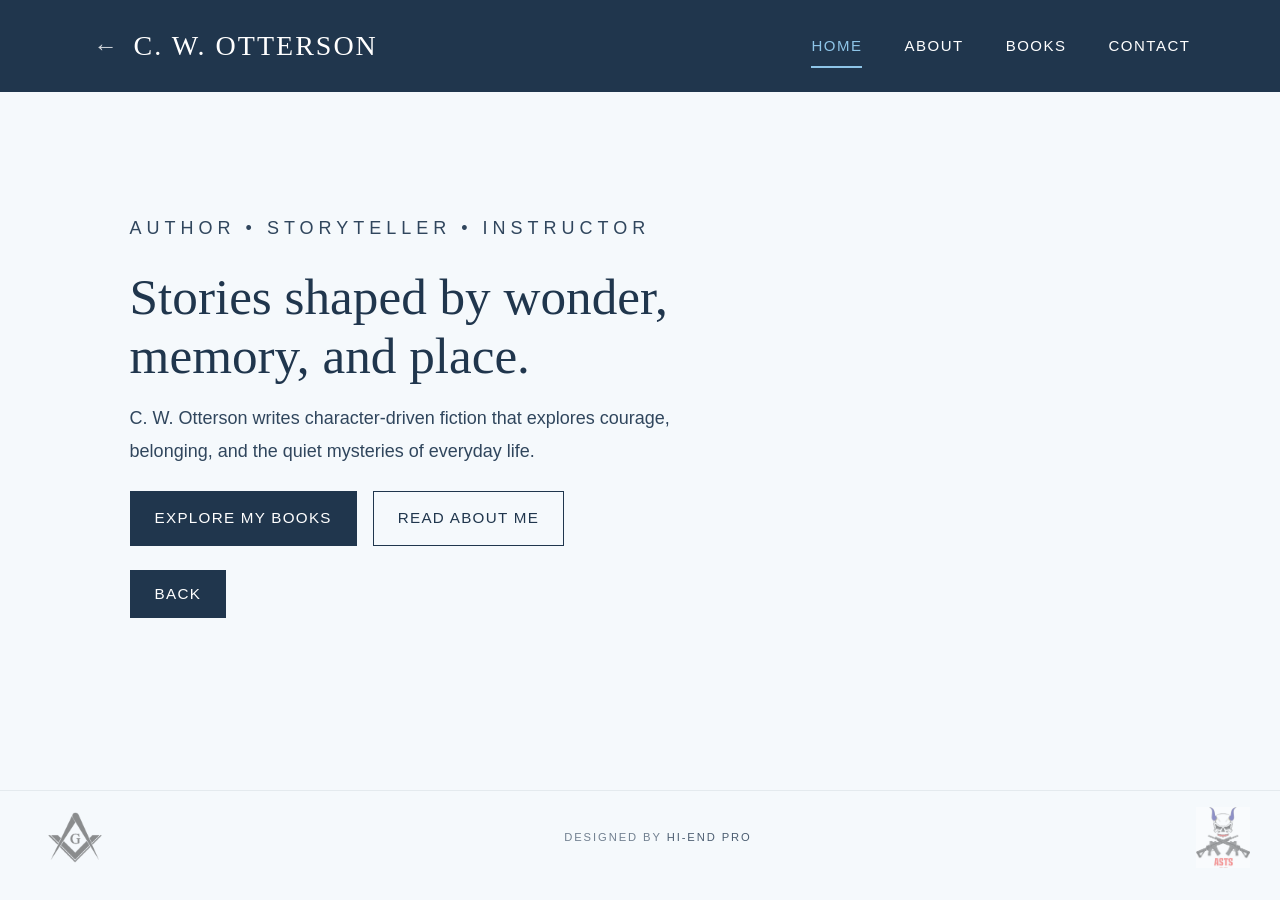
==== index.html @ ad7c59f9 "Add files via upload" ====
<!DOCTYPE html>
<html lang="en">

<head>
    <meta charset="UTF-8">
    <meta name="viewport" content="width=device-width, initial-scale=1.0">
    <title>C. W. Otterson | Home</title>
    <link rel="stylesheet" href="style.css">
</head>

<body>
    <header class="site-header">
        <div class="site-header-inner">
            <div class="site-title-wrap">
                <a class="header-back" href="javascript:history.back()" aria-label="Go back">&#8592;</a>
                <h1 class="site-title">
                    <a href="index.html">C. W. OTTERSON</a>
                </h1>
            </div>

            <nav class="site-nav" aria-label="Main navigation">
                <ul>
                    <li><a href="index.html" class="active">HOME</a></li>
                    <li><a href="about.html">ABOUT</a></li>
                    <li><a href="books.html">BOOKS</a></li>
                    <li><a href="contact.html">CONTACT</a></li>
                </ul>
            </nav>
        </div>
    </header>

    <main class="page-container">
        <section class="hero">
            <div class="hero-copy">
                <p class="eyebrow">Author • Storyteller • Instructor</p>
                <h1>Stories shaped by wonder, memory, and place.</h1>
                <p>
                    C. W. Otterson writes character-driven fiction that explores courage,
                    belonging, and the quiet mysteries of everyday life.
                </p>
                <div class="hero-actions">
                    <a class="button" href="books.html">Explore My Books</a>
                    <a class="button secondary" href="about.html">Read About Me</a>
                </div>
                <button class="back-button" type="button" onclick="history.back()">Back</button>
            </div>

        </section>
    </main>

    <footer class="site-credit">
        <img class="site-watermark" src="Mason-Symbol.png" alt="" aria-hidden="true">
        <span>Designed by <a href="#">Hi-end pro</a></span>
        <img class="site-footer-mark" src="ASTSlogo.jpg" alt="ASTS logo" aria-label="ASTS logo">
    </footer>
</body>

</html>
---- style.css ----
:root {
    --navy: #20364d;
    --navy-deep: #152937;
    --sky: #8ec5e8;
    --sky-soft: #dfeef9;
    --slate: #30465d;
    --paper: #f5f9fc;
    --white: #ffffff;
    --border: rgba(32, 54, 77, 0.12);
}

* {
    box-sizing: border-box;
}

html {
    scroll-behavior: smooth;
}

body {
    position: relative;
    margin: 0;
    min-height: 100vh;
    display: flex;
    flex-direction: column;
    background: var(--paper);
    color: var(--navy);
    font-family: Georgia, "Times New Roman", serif;
    font-size: 16px;
    line-height: 1.6;
}

.site-watermark {
    width: min(12vw, 90px);
    max-width: 90px;
    opacity: 0.45;
    filter: grayscale(100%) contrast(0.9) brightness(0.7);
    pointer-events: none;
    background: transparent;
    flex-shrink: 0;
}

.site-footer-mark {
    width: min(8vw, 54px);
    max-width: 54px;
    opacity: 0.42;
    filter: none;
    flex-shrink: 0;
}

img {
    max-width: 100%;
    height: auto;
    display: block;
}

a {
    color: inherit;
    text-decoration: none;
}

.site-header {
    width: 100%;
    background: var(--navy);
    color: var(--white);
}

.site-header-inner {
    max-width: 1320px;
    min-height: 92px;
    margin: 0 auto;
    padding: 0 7%;
    display: flex;
    align-items: center;
    justify-content: space-between;
    gap: 2rem;
}

.site-title-wrap {
    display: flex;
    align-items: center;
    gap: 0.75rem;
}

.site-title {
    margin: 0;
    font-size: 28px;
    font-weight: normal;
    letter-spacing: 2px;
}

.site-title a {
    color: var(--white);
}

.header-back {
    display: inline-flex;
    align-items: center;
    justify-content: center;
    width: 2rem;
    height: 2rem;
    border-radius: 50%;
    color: rgba(255, 255, 255, 0.8);
    font-size: 1.5rem;
    line-height: 1;
    transition: color 0.2s ease, background 0.2s ease;
}

.header-back:hover {
    color: var(--white);
    background: rgba(255, 255, 255, 0.08);
}

.site-nav ul {
    display: flex;
    align-items: center;
    gap: 42px;
    margin: 0;
    padding: 0;
    list-style: none;
}

.site-nav a {
    position: relative;
    color: var(--white);
    font-family: Arial, Helvetica, sans-serif;
    font-size: 15px;
    letter-spacing: 1.5px;
}

.site-nav a::after {
    content: "";
    position: absolute;
    left: 0;
    right: 0;
    bottom: -14px;
    height: 2px;
    background: var(--sky);
    transform: scaleX(0);
    transition: transform 0.2s ease;
}

.site-nav a:hover::after,
.site-nav a.active::after {
    transform: scaleX(1);
}

.site-nav a.active {
    color: var(--sky);
}

.page-container,
.about-container,
.books-grid,
.contact-layout {
    width: min(1200px, 100%);
    margin: 0 auto;
    padding: 56px 7% 32px;
    flex: 1;
}

.hero {
    display: grid;
    grid-template-columns: 1.2fr 0.8fr;
    gap: 3rem;
    align-items: center;
    padding-top: 4rem;
    padding-bottom: 4rem;
}

.hero-copy h1,
.about-text h1,
.section-heading {
    margin: 0 0 1rem;
    color: var(--navy);
    font-size: clamp(40px, 4vw, 58px);
    font-weight: normal;
    line-height: 1.15;
}

.hero-copy p,
.about-text p,
.book-card p,
.contact-info p,
.contact-form label,
.contact-form input,
.contact-form textarea {
    color: var(--slate);
    font-family: Arial, Helvetica, sans-serif;
}

.eyebrow {
    margin: 0 0 1.25rem;
    color: #3f5872;
    font-family: Arial, Helvetica, sans-serif;
    font-size: 16px;
    letter-spacing: 5px;
    text-transform: uppercase;
}

.hero-copy p,
.about-text p {
    max-width: 650px;
    margin: 0 0 1.5rem;
    font-size: 18px;
    line-height: 1.8;
}

.hero-actions {
    display: flex;
    flex-wrap: wrap;
    gap: 1rem;
}

.button,
button[type="submit"],
.back-button {
    display: inline-flex;
    align-items: center;
    justify-content: center;
    padding: 0.9rem 1.5rem;
    border: 1px solid var(--navy);
    background: var(--navy);
    color: var(--white);
    font-family: Arial, Helvetica, sans-serif;
    font-size: 0.95rem;
    letter-spacing: 0.08rem;
    text-transform: uppercase;
    cursor: pointer;
    transition: background 0.2s ease, color 0.2s ease;
}

.button.secondary {
    background: transparent;
    color: var(--navy);
}

.back-button {
    margin-top: 1.5rem;
}

.back-button:hover {
    background: var(--navy-deep);
}

.button:hover,
button[type="submit"]:hover {
    background: var(--navy-deep);
    border-color: var(--navy-deep);
}

.button.secondary:hover {
    background: var(--sky-soft);
}

.hero-visual,
.about-photo {
    display: flex;
    align-items: center;
    justify-content: center;
    min-height: 360px;
    background: linear-gradient(135deg, rgba(142, 197, 232, 0.35), rgba(32, 54, 77, 0.2));
    border: 1px solid var(--border);
    color: var(--navy);
    font-size: clamp(2rem, 3vw, 3rem);
    text-align: center;
    padding: 0;
    overflow: hidden;
}

.author-photo {
    width: 100%;
    height: 100%;
    object-fit: cover;
    object-position: center top;
    display: block;
}

.about-container,
.contact-layout {
    display: grid;
    grid-template-columns: 1.5fr 0.85fr;
    gap: 70px;
    align-items: start;
    padding-bottom: 70px;
}

.about-divider {
    width: 100%;
    height: 2px;
    margin: 0 0 2rem;
    background: var(--sky);
}

.book-grid {
    display: grid;
    grid-template-columns: repeat(3, minmax(0, 1fr));
    gap: 2rem;
    padding-top: 2rem;
}

.book-card {
    background: rgba(255, 255, 255, 0.9);
    border: 1px solid var(--border);
    padding: 1.75rem 1.5rem 1.5rem;
    box-shadow: 0 8px 22px rgba(21, 41, 55, 0.04);
    display: flex;
    flex-direction: column;
    gap: 0.9rem;
}

.book-card:nth-child(4) {
    background: rgba(255, 255, 255, 0.72);
    border-style: dashed;
    opacity: 0.92;
}

.book-card h3 {
    margin: 0;
    color: var(--navy);
    font-size: clamp(1.7rem, 2vw, 2.1rem);
    line-height: 1.2;
}

.book-card:nth-child(4) h3 {
    font-size: clamp(1.45rem, 1.8vw, 1.8rem);
    color: #415d7d;
}

.book-card p {
    margin: 0;
    font-size: 1rem;
    line-height: 1.75;
    color: #314a67;
}

.book-meta {
    color: #4f6785;
    font-family: Arial, Helvetica, sans-serif;
    font-size: 0.76rem;
    font-weight: 700;
    letter-spacing: 0.14rem;
    text-transform: uppercase;
}

.book-actions {
    margin-top: auto;
    padding-top: 0.5rem;
}

.book-link {
    display: inline-flex;
    align-items: center;
    justify-content: center;
    padding: 0.8rem 1.15rem;
    border: 1px solid rgba(32, 54, 77, 0.15);
    background: linear-gradient(135deg, rgba(32, 54, 77, 0.97), rgba(21, 41, 55, 0.9));
    color: var(--white);
    font-family: Arial, Helvetica, sans-serif;
    font-size: 0.7rem;
    font-weight: 700;
    letter-spacing: 0.12rem;
    text-transform: uppercase;
    box-shadow: 0 6px 16px rgba(21, 41, 55, 0.12);
    transition: transform 0.2s ease, box-shadow 0.2s ease, filter 0.2s ease;
}

.book-link:hover {
    transform: translateY(-1px);
    box-shadow: 0 10px 20px rgba(21, 41, 55, 0.18);
    filter: brightness(1.04);
}

.site-credit {
    position: relative;
    z-index: 1;
    margin-top: auto;
    padding: 1rem 30px 2rem;
    border-top: 1px solid rgba(32, 54, 77, 0.08);
    display: flex;
    align-items: center;
    justify-content: space-between;
    gap: 0.9rem;
    color: rgba(32, 54, 77, 0.62);
    font-family: Arial, Helvetica, sans-serif;
    font-size: 0.7rem;
    letter-spacing: 0.12rem;
    text-transform: uppercase;
    width: 100%;
}

.site-credit span {
    display: block;
    margin: 0;
    text-align: center;
    flex: 1 1 auto;
}

.site-credit a {
    color: rgba(32, 54, 77, 0.8);
}

.contact-card,
.contact-form {
    background: var(--white);
    border: 1px solid var(--border);
    padding: 2rem;
}

.contact-form {
    display: grid;
    gap: 1rem;
}

.contact-form label {
    display: grid;
    gap: 0.5rem;
    font-size: 0.9rem;
    font-weight: 600;
}

.contact-form input,
.contact-form textarea {
    width: 100%;
    padding: 0.85rem 1rem;
    border: 1px solid rgba(32, 54, 77, 0.2);
    background: #fdfefe;
    font-size: 1rem;
}

.contact-form textarea {
    min-height: 150px;
    resize: vertical;
}

.contact-info {
    display: grid;
    gap: 1rem;
}

.contact-info h3 {
    margin: 0;
    color: var(--navy);
    font-size: 1.8rem;
}

@media (max-width: 880px) {
    .site-watermark {
        width: 72px;
        opacity: 0.42;
    }

    .site-footer-mark {
        width: 48px;
        opacity: 0.38;
    }

    .site-credit {
        padding-left: 20px;
        padding-right: 20px;
    }

    .site-header-inner {
        min-height: auto;
        padding-top: 24px;
        padding-bottom: 24px;
        flex-direction: column;
        gap: 22px;
    }

    .site-title {
        font-size: 24px;
    }

    .site-nav ul {
        gap: 22px;
        flex-wrap: wrap;
        justify-content: center;
    }

    .site-nav a {
        font-size: 13px;
    }

    .hero,
    .about-container,
    .contact-layout,
    .book-grid {
        grid-template-columns: 1fr;
    }

    .hero {
        padding-top: 3rem;
        padding-bottom: 3rem;
    }

    .about-text {
        order: 2;
    }

    .about-text h1,
    .hero-copy h1,
    .section-heading {
        font-size: 40px;
    }

    .eyebrow {
        font-size: 13px;
        letter-spacing: 3px;
    }

    .hero-copy p,
    .about-text p {
        font-size: 16px;
    }
}
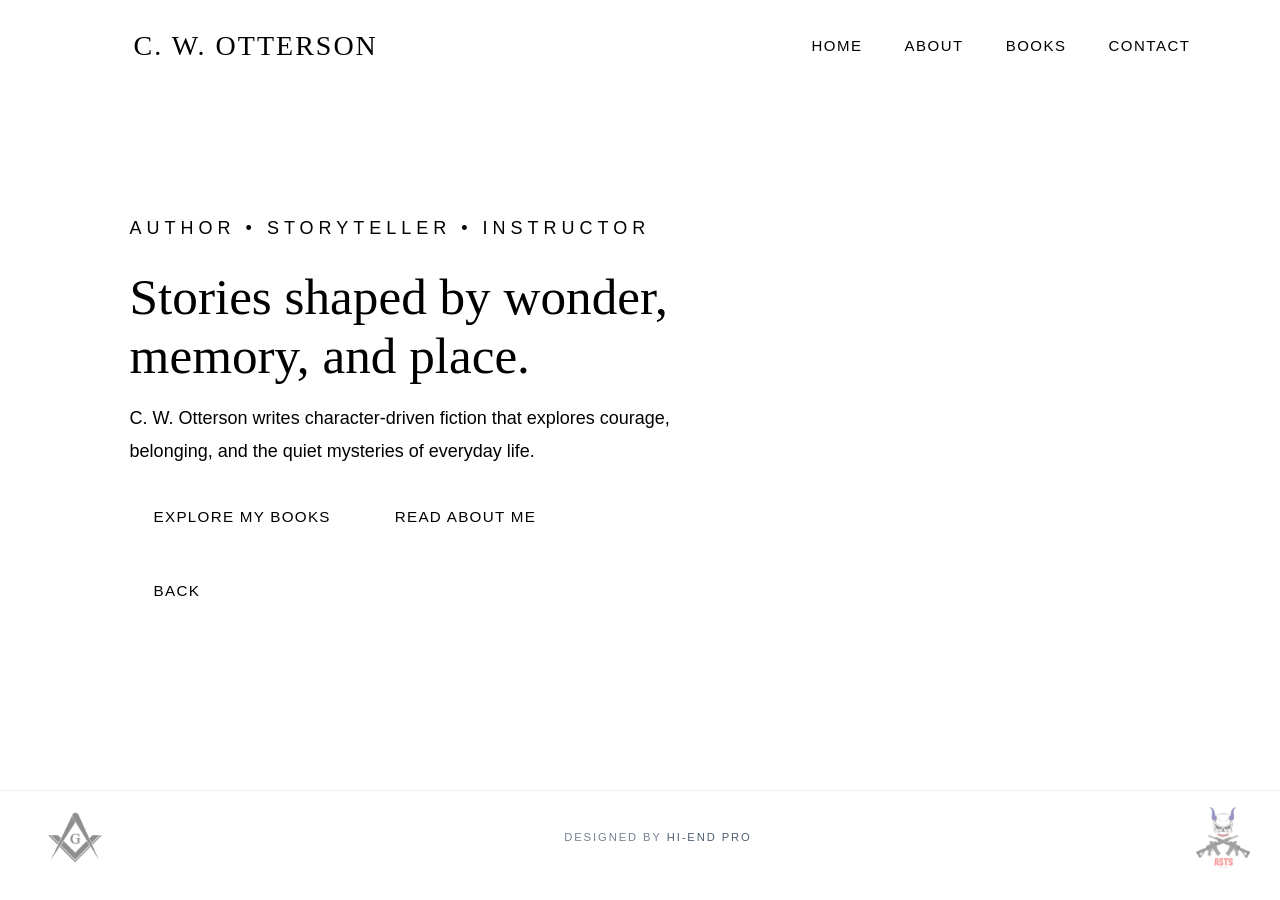
==== commit 660c4c9c: "Resolve website merge conflicts" ====
--- a/index.html
+++ b/index.html
@@ -1,58 +1,59 @@
-<!DOCTYPE html>
-<html lang="en">
-
-<head>
-    <meta charset="UTF-8">
-    <meta name="viewport" content="width=device-width, initial-scale=1.0">
-    <title>C. W. Otterson | Home</title>
-    <link rel="stylesheet" href="style.css">
-</head>
-
-<body>
-    <header class="site-header">
-        <div class="site-header-inner">
-            <div class="site-title-wrap">
-                <a class="header-back" href="javascript:history.back()" aria-label="Go back">&#8592;</a>
-                <h1 class="site-title">
-                    <a href="index.html">C. W. OTTERSON</a>
-                </h1>
-            </div>
-
-            <nav class="site-nav" aria-label="Main navigation">
-                <ul>
-                    <li><a href="index.html" class="active">HOME</a></li>
-                    <li><a href="about.html">ABOUT</a></li>
-                    <li><a href="books.html">BOOKS</a></li>
-                    <li><a href="contact.html">CONTACT</a></li>
-                </ul>
-            </nav>
-        </div>
-    </header>
-
-    <main class="page-container">
-        <section class="hero">
-            <div class="hero-copy">
-                <p class="eyebrow">Author • Storyteller • Instructor</p>
-                <h1>Stories shaped by wonder, memory, and place.</h1>
-                <p>
-                    C. W. Otterson writes character-driven fiction that explores courage,
-                    belonging, and the quiet mysteries of everyday life.
-                </p>
-                <div class="hero-actions">
-                    <a class="button" href="books.html">Explore My Books</a>
-                    <a class="button secondary" href="about.html">Read About Me</a>
-                </div>
-                <button class="back-button" type="button" onclick="history.back()">Back</button>
-            </div>
-
-        </section>
-    </main>
-
-    <footer class="site-credit">
-        <img class="site-watermark" src="Mason-Symbol.png" alt="" aria-hidden="true">
-        <span>Designed by <a href="#">Hi-end pro</a></span>
-        <img class="site-footer-mark" src="ASTSlogo.jpg" alt="ASTS logo" aria-label="ASTS logo">
-    </footer>
-</body>
-
-</html>
+<!DOCTYPE html>
+<html lang="en">
+
+<head>
+    <meta charset="UTF-8">
+    <meta name="viewport" content="width=device-width, initial-scale=1.0">
+    <title>C. W. Otterson | Home</title>
+    <link rel="stylesheet" href="style.css">
+</head>
+
+<body>
+    <header class="site-header">
+        <div class="site-header-inner">
+            <div class="site-title-wrap">
+                <a class="header-back" href="javascript:history.back()" aria-label="Go back">&#8592;</a>
+                <h1 class="site-title">
+                    <a href="index.html">C. W. OTTERSON</a>
+                </h1>
+            </div>
+
+            <nav class="site-nav" aria-label="Main navigation">
+                <ul>
+                    <li><a href="index.html" class="active">HOME</a></li>
+                    <li><a href="about.html">ABOUT</a></li>
+                    <li><a href="books.html">BOOKS</a></li>
+                    <li><a href="contact.html">CONTACT</a></li>
+                </ul>
+            </nav>
+        </div>
+    </header>
+
+    <main class="page-container">
+        <section class="hero">
+            <div class="hero-copy">
+                <p class="eyebrow">Author • Storyteller • Instructor</p>
+                <h1>Stories shaped by wonder, memory, and place.</h1>
+                <p>
+                    C. W. Otterson writes character-driven fiction that explores courage,
+                    belonging, and the quiet mysteries of everyday life.
+                </p>
+                <div class="hero-actions">
+                    <a class="button" href="books.html">Explore My Books</a>
+                    <a class="button secondary" href="about.html">Read About Me</a>
+                </div>
+                <button class="back-button" type="button" onclick="history.back()">Back</button>
+            </div>
+
+        </section>
+    </main>
+
+    <footer class="site-credit">
+        <img class="site-watermark" src="Mason-Symbol.png" alt="" aria-hidden="true">
+        <span>Designed by <a href="#">Hi-End Pro</a></span>
+        <img class="site-footer-mark" src="ASTSlogo.jpg" alt="ASTS logo" aria-label="ASTS logo">
+    </footer>
+</body>
+
+</html>
+
--- a/style.css
+++ b/style.css
@@ -1,516 +1,533 @@
-:root {
-    --navy: #20364d;
-    --navy-deep: #152937;
-    --sky: #8ec5e8;
-    --sky-soft: #dfeef9;
-    --slate: #30465d;
-    --paper: #f5f9fc;
-    --white: #ffffff;
-    --border: rgba(32, 54, 77, 0.12);
-}
-
-* {
-    box-sizing: border-box;
-}
-
-html {
-    scroll-behavior: smooth;
-}
-
-body {
-    position: relative;
-    margin: 0;
-    min-height: 100vh;
-    display: flex;
-    flex-direction: column;
-    background: var(--paper);
-    color: var(--navy);
-    font-family: Georgia, "Times New Roman", serif;
-    font-size: 16px;
-    line-height: 1.6;
-}
-
-.site-watermark {
-    width: min(12vw, 90px);
-    max-width: 90px;
-    opacity: 0.45;
-    filter: grayscale(100%) contrast(0.9) brightness(0.7);
-    pointer-events: none;
-    background: transparent;
-    flex-shrink: 0;
-}
-
-.site-footer-mark {
-    width: min(8vw, 54px);
-    max-width: 54px;
-    opacity: 0.42;
-    filter: none;
-    flex-shrink: 0;
-}
-
-img {
-    max-width: 100%;
-    height: auto;
-    display: block;
-}
-
-a {
-    color: inherit;
-    text-decoration: none;
-}
-
-.site-header {
-    width: 100%;
-    background: var(--navy);
-    color: var(--white);
-}
-
-.site-header-inner {
-    max-width: 1320px;
-    min-height: 92px;
-    margin: 0 auto;
-    padding: 0 7%;
-    display: flex;
-    align-items: center;
-    justify-content: space-between;
-    gap: 2rem;
-}
-
-.site-title-wrap {
-    display: flex;
-    align-items: center;
-    gap: 0.75rem;
-}
-
-.site-title {
-    margin: 0;
-    font-size: 28px;
-    font-weight: normal;
-    letter-spacing: 2px;
-}
-
-.site-title a {
-    color: var(--white);
-}
-
-.header-back {
-    display: inline-flex;
-    align-items: center;
-    justify-content: center;
-    width: 2rem;
-    height: 2rem;
-    border-radius: 50%;
-    color: rgba(255, 255, 255, 0.8);
-    font-size: 1.5rem;
-    line-height: 1;
-    transition: color 0.2s ease, background 0.2s ease;
-}
-
-.header-back:hover {
-    color: var(--white);
-    background: rgba(255, 255, 255, 0.08);
-}
-
-.site-nav ul {
-    display: flex;
-    align-items: center;
-    gap: 42px;
-    margin: 0;
-    padding: 0;
-    list-style: none;
-}
-
-.site-nav a {
-    position: relative;
-    color: var(--white);
-    font-family: Arial, Helvetica, sans-serif;
-    font-size: 15px;
-    letter-spacing: 1.5px;
-}
-
-.site-nav a::after {
-    content: "";
-    position: absolute;
-    left: 0;
-    right: 0;
-    bottom: -14px;
-    height: 2px;
-    background: var(--sky);
-    transform: scaleX(0);
-    transition: transform 0.2s ease;
-}
-
-.site-nav a:hover::after,
-.site-nav a.active::after {
-    transform: scaleX(1);
-}
-
-.site-nav a.active {
-    color: var(--sky);
-}
-
-.page-container,
-.about-container,
-.books-grid,
-.contact-layout {
-    width: min(1200px, 100%);
-    margin: 0 auto;
-    padding: 56px 7% 32px;
-    flex: 1;
-}
-
-.hero {
-    display: grid;
-    grid-template-columns: 1.2fr 0.8fr;
-    gap: 3rem;
-    align-items: center;
-    padding-top: 4rem;
-    padding-bottom: 4rem;
-}
-
-.hero-copy h1,
-.about-text h1,
-.section-heading {
-    margin: 0 0 1rem;
-    color: var(--navy);
-    font-size: clamp(40px, 4vw, 58px);
-    font-weight: normal;
-    line-height: 1.15;
-}
-
-.hero-copy p,
-.about-text p,
-.book-card p,
-.contact-info p,
-.contact-form label,
-.contact-form input,
-.contact-form textarea {
-    color: var(--slate);
-    font-family: Arial, Helvetica, sans-serif;
-}
-
-.eyebrow {
-    margin: 0 0 1.25rem;
-    color: #3f5872;
-    font-family: Arial, Helvetica, sans-serif;
-    font-size: 16px;
-    letter-spacing: 5px;
-    text-transform: uppercase;
-}
-
-.hero-copy p,
-.about-text p {
-    max-width: 650px;
-    margin: 0 0 1.5rem;
-    font-size: 18px;
-    line-height: 1.8;
-}
-
-.hero-actions {
-    display: flex;
-    flex-wrap: wrap;
-    gap: 1rem;
-}
-
-.button,
-button[type="submit"],
-.back-button {
-    display: inline-flex;
-    align-items: center;
-    justify-content: center;
-    padding: 0.9rem 1.5rem;
-    border: 1px solid var(--navy);
-    background: var(--navy);
-    color: var(--white);
-    font-family: Arial, Helvetica, sans-serif;
-    font-size: 0.95rem;
-    letter-spacing: 0.08rem;
-    text-transform: uppercase;
-    cursor: pointer;
-    transition: background 0.2s ease, color 0.2s ease;
-}
-
-.button.secondary {
-    background: transparent;
-    color: var(--navy);
-}
-
-.back-button {
-    margin-top: 1.5rem;
-}
-
-.back-button:hover {
-    background: var(--navy-deep);
-}
-
-.button:hover,
-button[type="submit"]:hover {
-    background: var(--navy-deep);
-    border-color: var(--navy-deep);
-}
-
-.button.secondary:hover {
-    background: var(--sky-soft);
-}
-
-.hero-visual,
-.about-photo {
-    display: flex;
-    align-items: center;
-    justify-content: center;
-    min-height: 360px;
-    background: linear-gradient(135deg, rgba(142, 197, 232, 0.35), rgba(32, 54, 77, 0.2));
-    border: 1px solid var(--border);
-    color: var(--navy);
-    font-size: clamp(2rem, 3vw, 3rem);
-    text-align: center;
-    padding: 0;
-    overflow: hidden;
-}
-
-.author-photo {
-    width: 100%;
-    height: 100%;
-    object-fit: cover;
-    object-position: center top;
-    display: block;
-}
-
-.about-container,
-.contact-layout {
-    display: grid;
-    grid-template-columns: 1.5fr 0.85fr;
-    gap: 70px;
-    align-items: start;
-    padding-bottom: 70px;
-}
-
-.about-divider {
-    width: 100%;
-    height: 2px;
-    margin: 0 0 2rem;
-    background: var(--sky);
-}
-
-.book-grid {
-    display: grid;
-    grid-template-columns: repeat(3, minmax(0, 1fr));
-    gap: 2rem;
-    padding-top: 2rem;
-}
-
-.book-card {
-    background: rgba(255, 255, 255, 0.9);
-    border: 1px solid var(--border);
-    padding: 1.75rem 1.5rem 1.5rem;
-    box-shadow: 0 8px 22px rgba(21, 41, 55, 0.04);
-    display: flex;
-    flex-direction: column;
-    gap: 0.9rem;
-}
-
-.book-card:nth-child(4) {
-    background: rgba(255, 255, 255, 0.72);
-    border-style: dashed;
-    opacity: 0.92;
-}
-
-.book-card h3 {
-    margin: 0;
-    color: var(--navy);
-    font-size: clamp(1.7rem, 2vw, 2.1rem);
-    line-height: 1.2;
-}
-
-.book-card:nth-child(4) h3 {
-    font-size: clamp(1.45rem, 1.8vw, 1.8rem);
-    color: #415d7d;
-}
-
-.book-card p {
-    margin: 0;
-    font-size: 1rem;
-    line-height: 1.75;
-    color: #314a67;
-}
-
-.book-meta {
-    color: #4f6785;
-    font-family: Arial, Helvetica, sans-serif;
-    font-size: 0.76rem;
-    font-weight: 700;
-    letter-spacing: 0.14rem;
-    text-transform: uppercase;
-}
-
-.book-actions {
-    margin-top: auto;
-    padding-top: 0.5rem;
-}
-
-.book-link {
-    display: inline-flex;
-    align-items: center;
-    justify-content: center;
-    padding: 0.8rem 1.15rem;
-    border: 1px solid rgba(32, 54, 77, 0.15);
-    background: linear-gradient(135deg, rgba(32, 54, 77, 0.97), rgba(21, 41, 55, 0.9));
-    color: var(--white);
-    font-family: Arial, Helvetica, sans-serif;
-    font-size: 0.7rem;
-    font-weight: 700;
-    letter-spacing: 0.12rem;
-    text-transform: uppercase;
-    box-shadow: 0 6px 16px rgba(21, 41, 55, 0.12);
-    transition: transform 0.2s ease, box-shadow 0.2s ease, filter 0.2s ease;
-}
-
-.book-link:hover {
-    transform: translateY(-1px);
-    box-shadow: 0 10px 20px rgba(21, 41, 55, 0.18);
-    filter: brightness(1.04);
-}
-
-.site-credit {
-    position: relative;
-    z-index: 1;
-    margin-top: auto;
-    padding: 1rem 30px 2rem;
-    border-top: 1px solid rgba(32, 54, 77, 0.08);
-    display: flex;
-    align-items: center;
-    justify-content: space-between;
-    gap: 0.9rem;
-    color: rgba(32, 54, 77, 0.62);
-    font-family: Arial, Helvetica, sans-serif;
-    font-size: 0.7rem;
-    letter-spacing: 0.12rem;
-    text-transform: uppercase;
-    width: 100%;
-}
-
-.site-credit span {
-    display: block;
-    margin: 0;
-    text-align: center;
-    flex: 1 1 auto;
-}
-
-.site-credit a {
-    color: rgba(32, 54, 77, 0.8);
-}
-
-.contact-card,
-.contact-form {
-    background: var(--white);
-    border: 1px solid var(--border);
-    padding: 2rem;
-}
-
-.contact-form {
-    display: grid;
-    gap: 1rem;
-}
-
-.contact-form label {
-    display: grid;
-    gap: 0.5rem;
-    font-size: 0.9rem;
-    font-weight: 600;
-}
-
-.contact-form input,
-.contact-form textarea {
-    width: 100%;
-    padding: 0.85rem 1rem;
-    border: 1px solid rgba(32, 54, 77, 0.2);
-    background: #fdfefe;
-    font-size: 1rem;
-}
-
-.contact-form textarea {
-    min-height: 150px;
-    resize: vertical;
-}
-
-.contact-info {
-    display: grid;
-    gap: 1rem;
-}
-
-.contact-info h3 {
-    margin: 0;
-    color: var(--navy);
-    font-size: 1.8rem;
-}
-
-@media (max-width: 880px) {
-    .site-watermark {
-        width: 72px;
-        opacity: 0.42;
-    }
-
-    .site-footer-mark {
-        width: 48px;
-        opacity: 0.38;
-    }
-
-    .site-credit {
-        padding-left: 20px;
-        padding-right: 20px;
-    }
-
-    .site-header-inner {
-        min-height: auto;
-        padding-top: 24px;
-        padding-bottom: 24px;
-        flex-direction: column;
-        gap: 22px;
-    }
-
-    .site-title {
-        font-size: 24px;
-    }
-
-    .site-nav ul {
-        gap: 22px;
-        flex-wrap: wrap;
-        justify-content: center;
-    }
-
-    .site-nav a {
-        font-size: 13px;
-    }
-
-    .hero,
-    .about-container,
-    .contact-layout,
-    .book-grid {
-        grid-template-columns: 1fr;
-    }
-
-    .hero {
-        padding-top: 3rem;
-        padding-bottom: 3rem;
-    }
-
-    .about-text {
-        order: 2;
-    }
-
-    .about-text h1,
-    .hero-copy h1,
-    .section-heading {
-        font-size: 40px;
-    }
-
-    .eyebrow {
-        font-size: 13px;
-        letter-spacing: 3px;
-    }
-
-    .hero-copy p,
-    .about-text p {
-        font-size: 16px;
-    }
-}
+<<<<<<< HEAD
+:root {
+    --navy: #20364d;
+    --navy-deep: #152937;
+    --sky: #8ec5e8;
+    --sky-soft: #dfeef9;
+    --slate: #30465d;
+    --paper: #f5f9fc;
+    --white: #ffffff;
+    --border: rgba(32, 54, 77, 0.12);
+}
+
+* {
+    box-sizing: border-box;
+}
+
+html {
+    scroll-behavior: smooth;
+}
+
+body {
+    position: relative;
+    margin: 0;
+    min-height: 100vh;
+    display: flex;
+    flex-direction: column;
+    background: var(--paper);
+    color: var(--navy);
+    font-family: Georgia, "Times New Roman", serif;
+    font-size: 16px;
+    line-height: 1.6;
+}
+
+.site-watermark {
+    width: min(12vw, 90px);
+    max-width: 90px;
+    opacity: 0.45;
+    filter: grayscale(100%) contrast(0.9) brightness(0.7);
+    pointer-events: none;
+    background: transparent;
+    flex-shrink: 0;
+}
+
+.site-footer-mark {
+    width: min(8vw, 54px);
+    max-width: 54px;
+    opacity: 0.42;
+    filter: none;
+    flex-shrink: 0;
+}
+
+img {
+    max-width: 100%;
+    height: auto;
+    display: block;
+}
+
+a {
+    color: inherit;
+    text-decoration: none;
+}
+
+.site-header {
+    width: 100%;
+    background: var(--navy);
+    color: var(--white);
+}
+
+.site-header-inner {
+    max-width: 1320px;
+    min-height: 92px;
+    margin: 0 auto;
+    padding: 0 7%;
+    display: flex;
+    align-items: center;
+    justify-content: space-between;
+    gap: 2rem;
+}
+
+.site-title-wrap {
+    display: flex;
+    align-items: center;
+    gap: 0.75rem;
+}
+
+.site-title {
+    margin: 0;
+    font-size: 28px;
+    font-weight: normal;
+    letter-spacing: 2px;
+}
+
+.site-title a {
+    color: var(--white);
+}
+
+.header-back {
+    display: inline-flex;
+    align-items: center;
+    justify-content: center;
+    width: 2rem;
+    height: 2rem;
+    border-radius: 50%;
+    color: rgba(255, 255, 255, 0.8);
+    font-size: 1.5rem;
+    line-height: 1;
+    transition: color 0.2s ease, background 0.2s ease;
+}
+
+.header-back:hover {
+    color: var(--white);
+    background: rgba(255, 255, 255, 0.08);
+}
+
+.site-nav ul {
+    display: flex;
+    align-items: center;
+    gap: 42px;
+    margin: 0;
+    padding: 0;
+    list-style: none;
+}
+
+.site-nav a {
+    position: relative;
+    color: var(--white);
+    font-family: Arial, Helvetica, sans-serif;
+    font-size: 15px;
+    letter-spacing: 1.5px;
+}
+
+.site-nav a::after {
+    content: "";
+    position: absolute;
+    left: 0;
+    right: 0;
+    bottom: -14px;
+    height: 2px;
+    background: var(--sky);
+    transform: scaleX(0);
+    transition: transform 0.2s ease;
+}
+
+.site-nav a:hover::after,
+.site-nav a.active::after {
+    transform: scaleX(1);
+}
+
+.site-nav a.active {
+    color: var(--sky);
+}
+
+.page-container,
+.about-container,
+.books-grid,
+.contact-layout {
+    width: min(1200px, 100%);
+    margin: 0 auto;
+    padding: 56px 7% 32px;
+    flex: 1;
+}
+
+.hero {
+    display: grid;
+    grid-template-columns: 1.2fr 0.8fr;
+    gap: 3rem;
+    align-items: center;
+    padding-top: 4rem;
+    padding-bottom: 4rem;
+}
+
+.hero-copy h1,
+.about-text h1,
+.section-heading {
+    margin: 0 0 1rem;
+    color: var(--navy);
+    font-size: clamp(40px, 4vw, 58px);
+    font-weight: normal;
+    line-height: 1.15;
+}
+
+.hero-copy p,
+.about-text p,
+.book-card p,
+.contact-info p,
+.contact-form label,
+.contact-form input,
+.contact-form textarea {
+    color: var(--slate);
+    font-family: Arial, Helvetica, sans-serif;
+}
+
+.eyebrow {
+    margin: 0 0 1.25rem;
+    color: #3f5872;
+    font-family: Arial, Helvetica, sans-serif;
+    font-size: 16px;
+    letter-spacing: 5px;
+    text-transform: uppercase;
+}
+
+.hero-copy p,
+.about-text p {
+    max-width: 650px;
+    margin: 0 0 1.5rem;
+    font-size: 18px;
+    line-height: 1.8;
+}
+
+.hero-actions {
+    display: flex;
+    flex-wrap: wrap;
+    gap: 1rem;
+}
+
+.button,
+button[type="submit"],
+.back-button {
+    display: inline-flex;
+    align-items: center;
+    justify-content: center;
+    padding: 0.9rem 1.5rem;
+    border: 1px solid var(--navy);
+    background: var(--navy);
+    color: var(--white);
+    font-family: Arial, Helvetica, sans-serif;
+    font-size: 0.95rem;
+    letter-spacing: 0.08rem;
+    text-transform: uppercase;
+    cursor: pointer;
+    transition: background 0.2s ease, color 0.2s ease;
+}
+
+.button.secondary {
+    background: transparent;
+    color: var(--navy);
+}
+
+.back-button {
+    margin-top: 1.5rem;
+}
+
+.back-button:hover {
+    background: var(--navy-deep);
+}
+
+.button:hover,
+button[type="submit"]:hover {
+    background: var(--navy-deep);
+    border-color: var(--navy-deep);
+}
+
+.button.secondary:hover {
+    background: var(--sky-soft);
+}
+
+.hero-visual,
+.about-photo {
+    display: flex;
+    align-items: center;
+    justify-content: center;
+    min-height: 360px;
+    background: linear-gradient(135deg, rgba(142, 197, 232, 0.35), rgba(32, 54, 77, 0.2));
+    border: 1px solid var(--border);
+    color: var(--navy);
+    font-size: clamp(2rem, 3vw, 3rem);
+    text-align: center;
+    padding: 0;
+    overflow: hidden;
+}
+
+.author-photo {
+    width: 100%;
+    height: 100%;
+    object-fit: cover;
+    object-position: center top;
+    display: block;
+}
+
+.about-container,
+.contact-layout {
+    display: grid;
+    grid-template-columns: 1.5fr 0.85fr;
+    gap: 70px;
+    align-items: start;
+    padding-bottom: 70px;
+}
+
+.about-divider {
+    width: 100%;
+    height: 2px;
+    margin: 0 0 2rem;
+    background: var(--sky);
+}
+
+.book-grid {
+    display: grid;
+    grid-template-columns: repeat(3, minmax(0, 1fr));
+    gap: 2rem;
+    padding-top: 2rem;
+}
+
+.book-card {
+    background: rgba(255, 255, 255, 0.9);
+    border: 1px solid var(--border);
+    padding: 1.75rem 1.5rem 1.5rem;
+    box-shadow: 0 8px 22px rgba(21, 41, 55, 0.04);
+    display: flex;
+    flex-direction: column;
+    gap: 0.9rem;
+}
+
+.book-cover-wrap {
+    width: 100%;
+    max-width: 360px;
+    margin: 0 auto;
+    border: 1px solid rgba(32, 54, 77, 0.12);
+    background: #0d1d2a;
+    box-shadow: 0 10px 25px rgba(21, 41, 55, 0.12);
+}
+
+.book-cover {
+    display: block;
+    width: 100%;
+    height: auto;
+}
+
+.book-card:nth-child(4) {
+    background: rgba(255, 255, 255, 0.72);
+    border-style: dashed;
+    opacity: 0.92;
+}
+
+.book-card h3 {
+    margin: 0;
+    color: var(--navy);
+    font-size: clamp(1.7rem, 2vw, 2.1rem);
+    line-height: 1.2;
+}
+
+.book-card:nth-child(4) h3 {
+    font-size: clamp(1.45rem, 1.8vw, 1.8rem);
+    color: #415d7d;
+}
+
+.book-card p {
+    margin: 0;
+    font-size: 1rem;
+    line-height: 1.75;
+    color: #314a67;
+}
+
+.book-meta {
+    color: #4f6785;
+    font-family: Arial, Helvetica, sans-serif;
+    font-size: 0.76rem;
+    font-weight: 700;
+    letter-spacing: 0.14rem;
+    text-transform: uppercase;
+}
+
+.book-actions {
+    margin-top: auto;
+    padding-top: 0.5rem;
+}
+
+.book-link {
+    display: inline-flex;
+    align-items: center;
+    justify-content: center;
+    padding: 0.8rem 1.15rem;
+    border: 1px solid rgba(32, 54, 77, 0.15);
+    background: linear-gradient(135deg, rgba(32, 54, 77, 0.97), rgba(21, 41, 55, 0.9));
+    color: var(--white);
+    font-family: Arial, Helvetica, sans-serif;
+    font-size: 0.7rem;
+    font-weight: 700;
+    letter-spacing: 0.12rem;
+    text-transform: uppercase;
+    box-shadow: 0 6px 16px rgba(21, 41, 55, 0.12);
+    transition: transform 0.2s ease, box-shadow 0.2s ease, filter 0.2s ease;
+}
+
+.book-link:hover {
+    transform: translateY(-1px);
+    box-shadow: 0 10px 20px rgba(21, 41, 55, 0.18);
+    filter: brightness(1.04);
+}
+
+.site-credit {
+    position: relative;
+    z-index: 1;
+    margin-top: auto;
+    padding: 1rem 30px 2rem;
+    border-top: 1px solid rgba(32, 54, 77, 0.08);
+    display: flex;
+    align-items: center;
+    justify-content: space-between;
+    gap: 0.9rem;
+    color: rgba(32, 54, 77, 0.62);
+    font-family: Arial, Helvetica, sans-serif;
+    font-size: 0.7rem;
+    letter-spacing: 0.12rem;
+    text-transform: uppercase;
+    width: 100%;
+}
+
+.site-credit span {
+    display: block;
+    margin: 0;
+    text-align: center;
+    flex: 1 1 auto;
+}
+
+.site-credit a {
+    color: rgba(32, 54, 77, 0.8);
+}
+
+.contact-card,
+.contact-form {
+    background: var(--white);
+    border: 1px solid var(--border);
+    padding: 2rem;
+}
+
+.contact-form {
+    display: grid;
+    gap: 1rem;
+}
+
+.contact-form label {
+    display: grid;
+    gap: 0.5rem;
+    font-size: 0.9rem;
+    font-weight: 600;
+}
+
+.contact-form input,
+.contact-form textarea {
+    width: 100%;
+    padding: 0.85rem 1rem;
+    border: 1px solid rgba(32, 54, 77, 0.2);
+    background: #fdfefe;
+    font-size: 1rem;
+}
+
+.contact-form textarea {
+    min-height: 150px;
+    resize: vertical;
+}
+
+.contact-info {
+    display: grid;
+    gap: 1rem;
+}
+
+.contact-info h3 {
+    margin: 0;
+    color: var(--navy);
+    font-size: 1.8rem;
+}
+
+@media (max-width: 880px) {
+    .site-watermark {
+        width: 72px;
+        opacity: 0.42;
+    }
+
+    .site-footer-mark {
+        width: 48px;
+        opacity: 0.38;
+    }
+
+    .site-credit {
+        padding-left: 20px;
+        padding-right: 20px;
+    }
+
+    .site-header-inner {
+        min-height: auto;
+        padding-top: 24px;
+        padding-bottom: 24px;
+        flex-direction: column;
+        gap: 22px;
+    }
+
+    .site-title {
+        font-size: 24px;
+    }
+
+    .site-nav ul {
+        gap: 22px;
+        flex-wrap: wrap;
+        justify-content: center;
+    }
+
+    .site-nav a {
+        font-size: 13px;
+    }
+
+    .hero,
+    .about-container,
+    .contact-layout,
+    .book-grid {
+        grid-template-columns: 1fr;
+    }
+
+    .hero {
+        padding-top: 3rem;
+        padding-bottom: 3rem;
+    }
+
+    .about-text {
+        order: 2;
+    }
+
+    .about-text h1,
+    .hero-copy h1,
+    .section-heading {
+        font-size: 40px;
+    }
+
+    .eyebrow {
+        font-size: 13px;
+        letter-spacing: 3px;
+    }
+
+    .hero-copy p,
+    .about-text p {
+        font-size: 16px;
+    }
+}
+
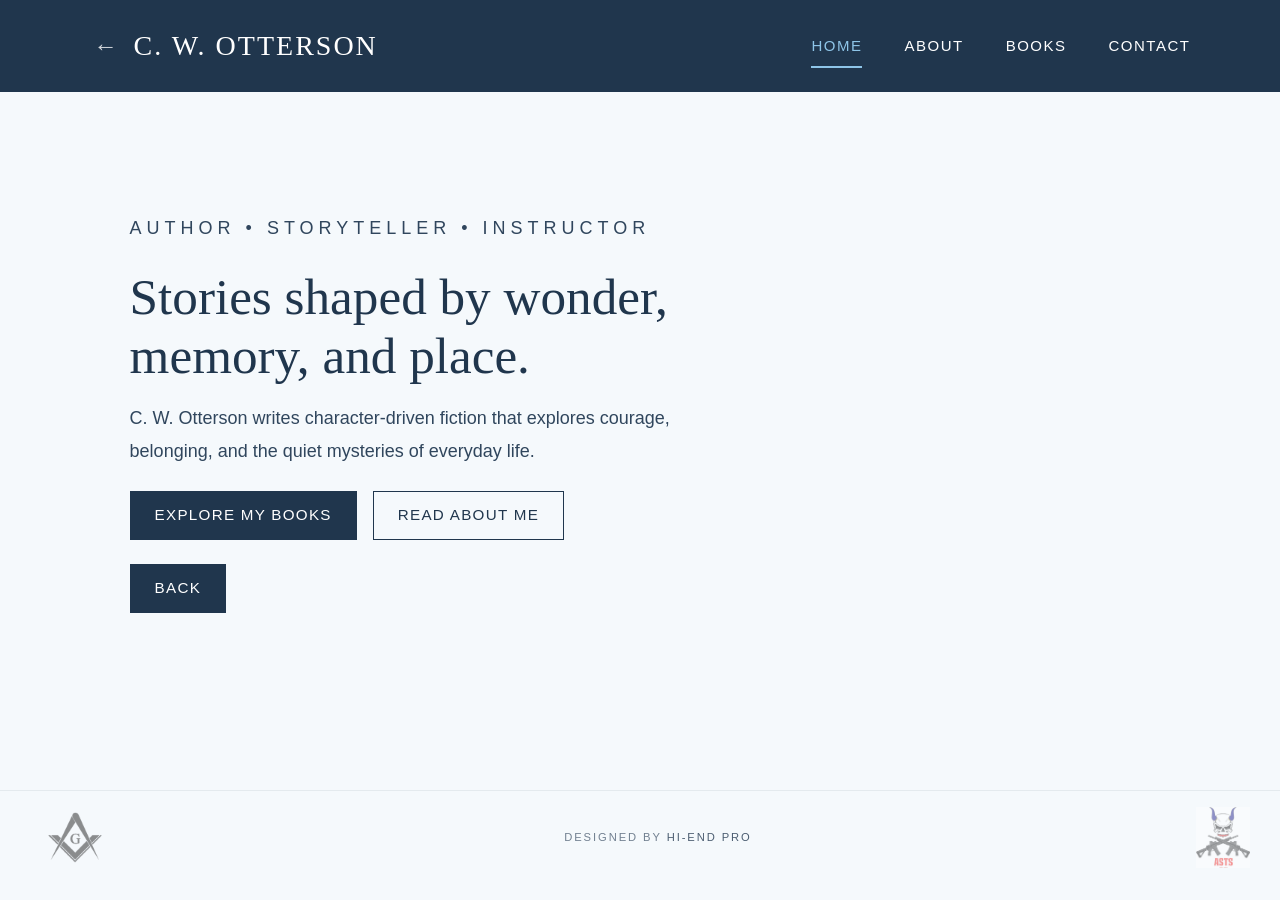
==== commit a50f1306: "Fix stylesheet links and remove conflict marker" ====
--- a/index.html
+++ b/index.html
@@ -5,7 +5,7 @@
     <meta charset="UTF-8">
     <meta name="viewport" content="width=device-width, initial-scale=1.0">
     <title>C. W. Otterson | Home</title>
-    <link rel="stylesheet" href="style.css">
+    <link rel="stylesheet" href="./style.css">
 </head>
 
 <body>
--- a/style.css
+++ b/style.css
@@ -1,4 +1,3 @@
-<<<<<<< HEAD
 :root {
     --navy: #20364d;
     --navy-deep: #152937;
@@ -207,12 +206,18 @@
     line-height: 1.8;
 }
 
-.hero-actions {
+.hero-actions,
+.button-row {
     display: flex;
     flex-wrap: wrap;
     gap: 1rem;
 }
 
+.button-row {
+    margin-top: 1rem;
+}
+
+a.button,
 .button,
 button[type="submit"],
 .back-button {
@@ -227,13 +232,16 @@
     font-size: 0.95rem;
     letter-spacing: 0.08rem;
     text-transform: uppercase;
+    text-decoration: none;
+    line-height: 1.2;
     cursor: pointer;
-    transition: background 0.2s ease, color 0.2s ease;
+    transition: background 0.2s ease, color 0.2s ease, border-color 0.2s ease;
 }
 
 .button.secondary {
     background: transparent;
     color: var(--navy);
+    border-color: var(--navy);
 }
 
 .back-button {
@@ -242,16 +250,20 @@
 
 .back-button:hover {
     background: var(--navy-deep);
+    border-color: var(--navy-deep);
 }
 
 .button:hover,
-button[type="submit"]:hover {
+button[type="submit"]:hover,
+a.button:hover {
     background: var(--navy-deep);
     border-color: var(--navy-deep);
+    color: var(--white);
 }
 
 .button.secondary:hover {
     background: var(--sky-soft);
+    color: var(--navy);
 }
 
 .hero-visual,
@@ -529,5 +541,24 @@
     .about-text p {
         font-size: 16px;
     }
-}
-
+
+    .hero-actions,
+    .button-row {
+        flex-direction: column;
+        align-items: flex-start;
+    }
+
+    a.button,
+    .button,
+    button[type="submit"],
+    .back-button {
+        width: auto;
+        min-width: 180px;
+        text-align: center;
+    }
+
+    .back-button {
+        margin-top: 0;
+    }
+}
+
